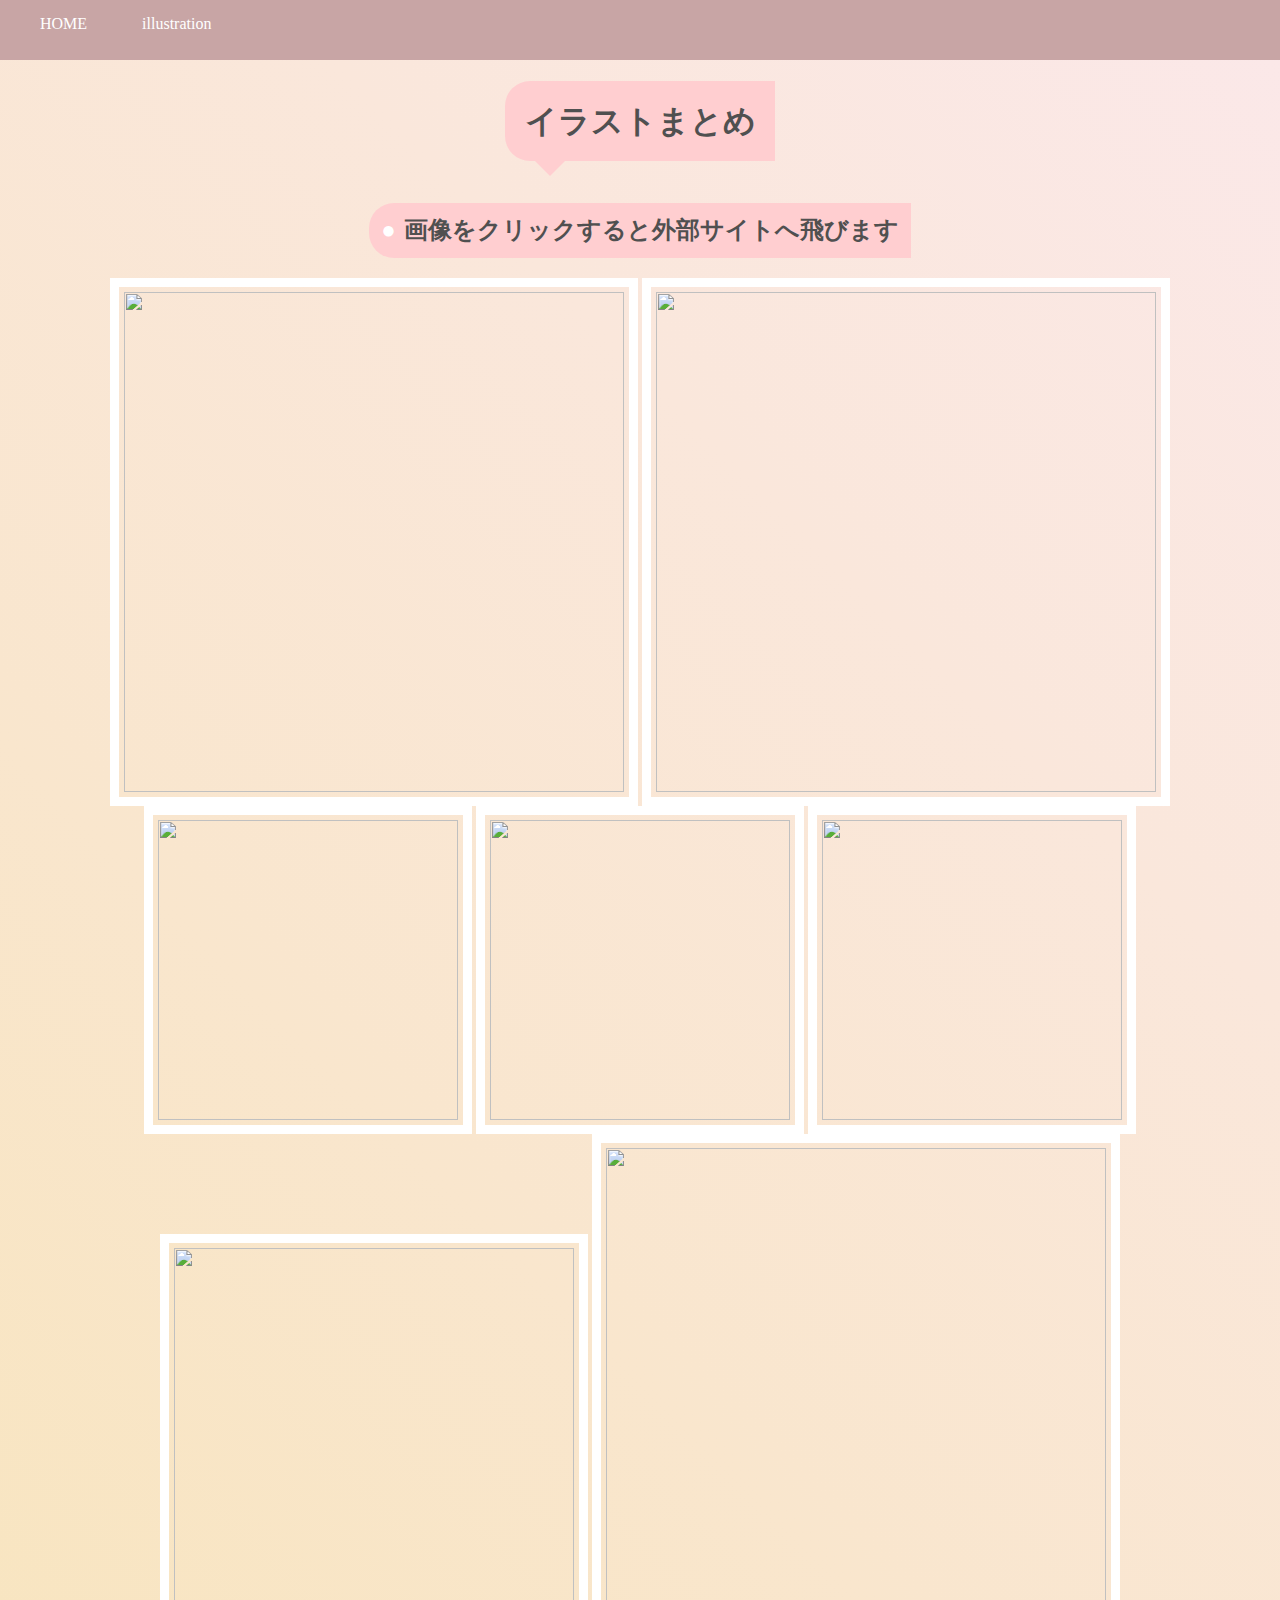
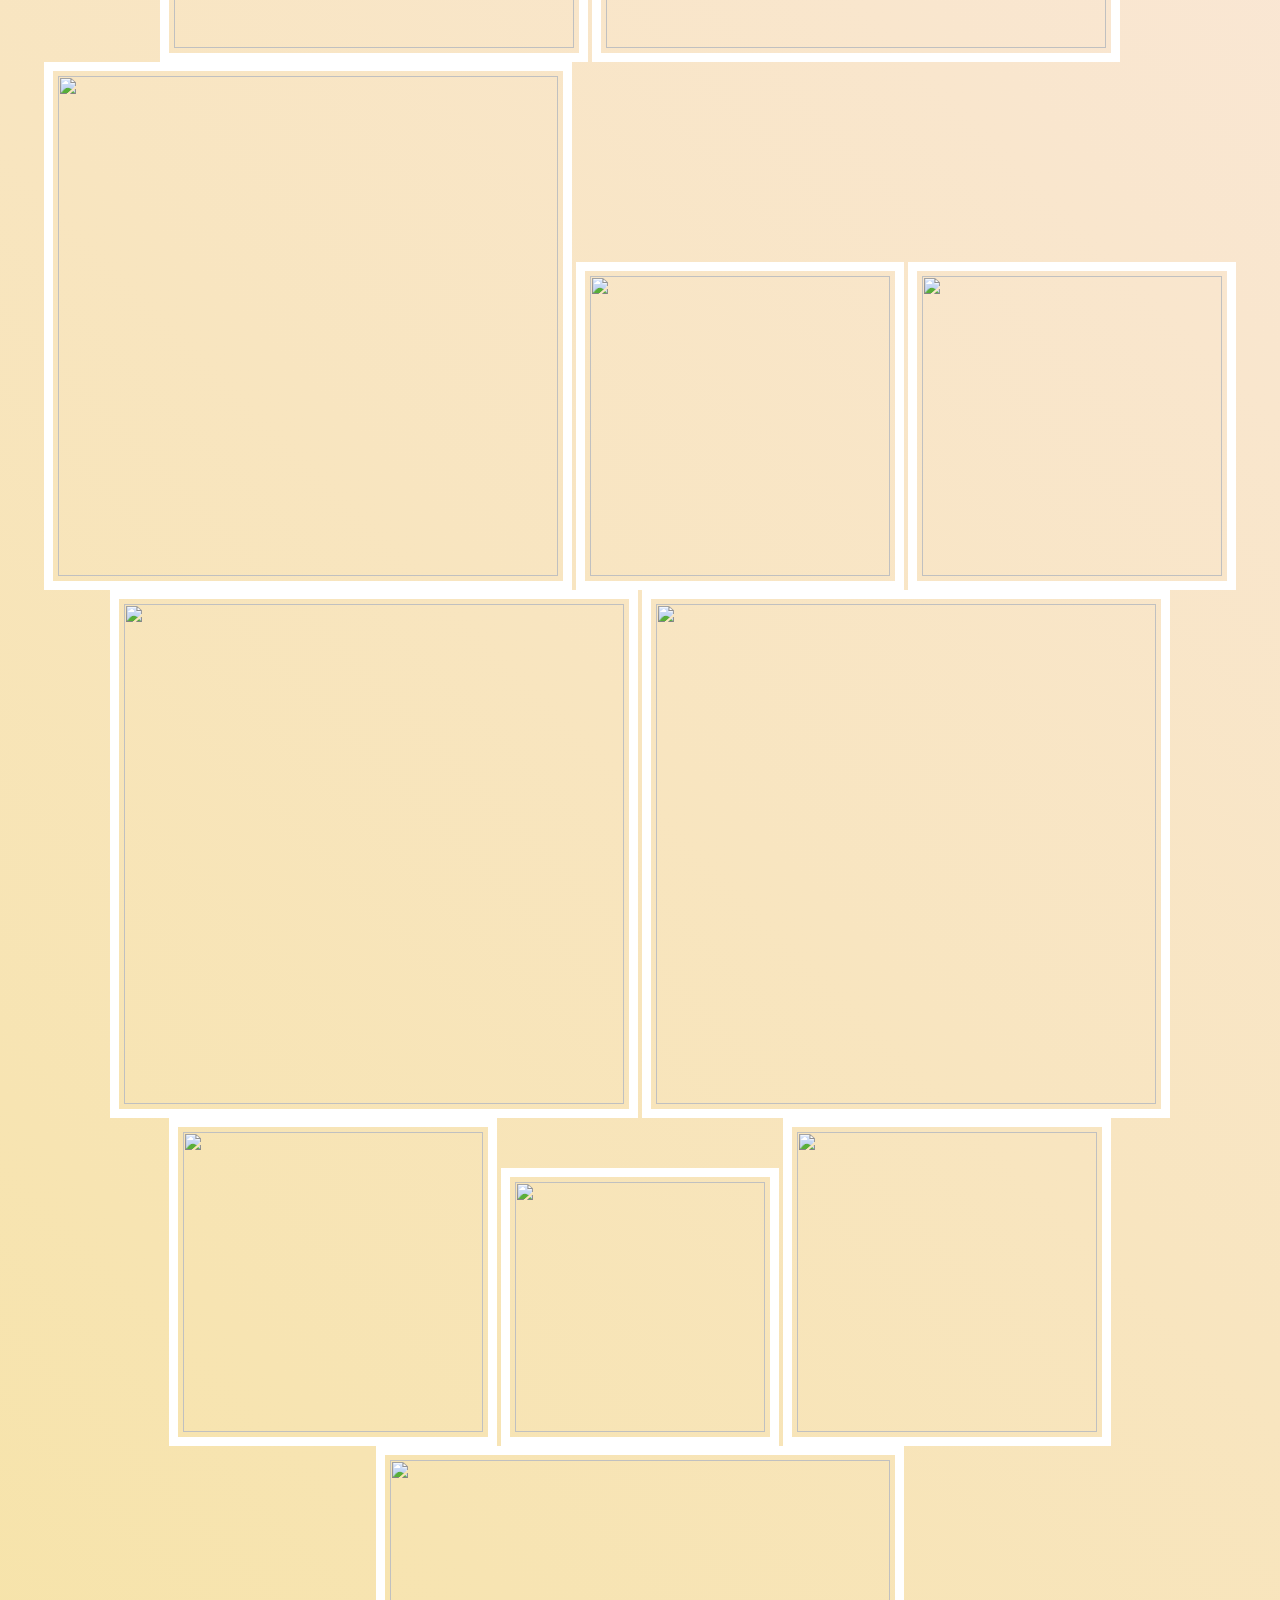
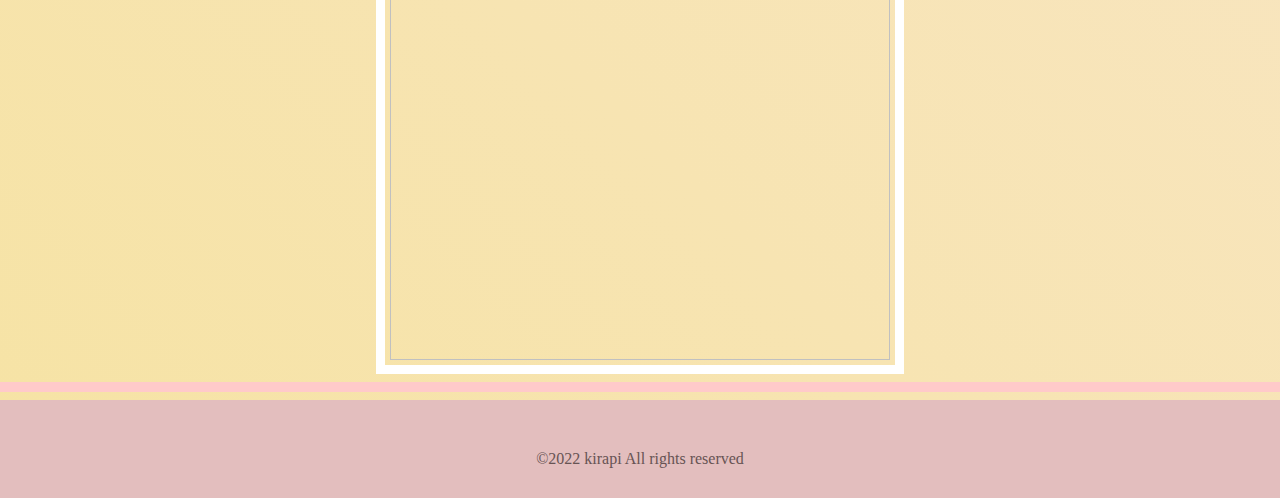
==== index.html @ c12deb90 "Add files via upload" ====
<html>
<head>
<title>toworld - illust</title>
</head>
</html>

<header class="header">
    <nav class="navigation">
      <ul>
        <li><a href="https://kirapipi4.github.io/toword/2column">HOME</a></li>
        <li><a href="https://kirapipi4.github.io/illust/">illustration</a></li>
      </ul>
    </nav>
  </header>

<h1>イラストまとめ</h1><br>
<h2>画像をクリックすると外部サイトへ飛びます</h2>


<!-- ここから -->

</style>
<div class="example">

    <a href="https://poipiku.com/MyHomePcV.jsp?ID=3767029"><img src="https://64.media.tumblr.com/49c9183b79271e8e1878d80c86bf9270/6bd399241d858289-00/s1280x1920/3dc3ec3fe72ad5bd3af17bcf9e2d81224840940d.jpg" width="500" alt=""></a>

    <a href="https://poipiku.com/3767029/7350646.html"><img src="https://64.media.tumblr.com/b0fe165145abf73a8c4a8958eb6440e6/tumblr_inline_rgy63hcNOo1y17zzh_500.jpg" width="500" alt=""></a>

    <a href="https://poipiku.com/3767029/7344227.html"><img src="https://64.media.tumblr.com/2f2f3c6040e75ed0bc15735765dedf85/tumblr_inline_rgy5wpcp4l1y17zzh_500.jpg" width="300" alt=""></a>

    <a href="https://poipiku.com/MyHomePcV.jsp"><img src="https://64.media.tumblr.com/b83e3640a95a6ce7e22b627764fb192a/tumblr_inline_rgpsmqD1rq1y17zzh_500.jpg" width="300" alt=""></a>

    <a href="https://poipiku.com/3767029/7292280.html"><img src="https://64.media.tumblr.com/c9a3bb5345a3209dcdd5a3bba9de8ca8/tumblr_inline_rgpsmdUmf81y17zzh_500.jpg" width="300" alt="">

    <a href="https://poipiku.com/3767029/7286277.html"><img src="https://64.media.tumblr.com/eced23acfeab9bf4cf0c980ab138d3a5/tumblr_inline_rgpsm0S4HC1y17zzh_500.jpg" width="400" alt=""></a>

    <a href="https://www.pixiv.net/artworks/100371261"><img src="https://64.media.tumblr.com/05bfcbd56287c4507057fbb23e2cec79/tumblr_inline_rgpslpxk4l1y17zzh_500.jpg" width="500" alt=""></a>
    
    <a href="https://poipiku.com/3767029/7274603.html"><img src="https://64.media.tumblr.com/1b99e68e0b90f4fcdb63ca2c7150361e/tumblr_inline_rgpsk8Nqr81y17zzh_500.jpg" width="500" alt=""></a>
    
    <a href="https://poipiku.com/3767029/7270480.html"><img src="https://64.media.tumblr.com/48c42ddcbcc43b3cbe1adf7a3dcfb8cb/tumblr_inline_rgpsjrqH3B1y17zzh_500.jpg" width="300" alt=""></a>
    
    <a href="https://www.pixiv.net/artworks/100302374"><img src="https://64.media.tumblr.com/929ea6a04529031997c7800bbb8f2853/tumblr_inline_rg8ku1KOaa1y17zzh_500.png" width="300" alt=""></a>
    
    <a href="https://www.pixiv.net/artworks/100251206"><img src="https://64.media.tumblr.com/7fef5820031927ba5986154cb109c5a4/tumblr_inline_rg6cczVpT71y17zzh_500.jpg" width="500" alt=""></a>
    
    <a href="https://www.pixiv.net/artworks/100238118"><img src="https://64.media.tumblr.com/844276a94ea210e529c282120a1bd171/tumblr_inline_rg6a3zB9pN1y17zzh_500.jpg" width="500" alt=""></a>
    
    <a href="https://www.pixiv.net/artworks/100180092"><img src="https://64.media.tumblr.com/274423a82ed683d40258d95838e7b5ae/tumblr_inline_rg6a2y71jA1y17zzh_500.jpg" width="300" alt=""></a>
    
    <a href="https://www.pixiv.net/artworks/100132297"><img src="https://64.media.tumblr.com/335e9405ac629f4633194b79aff75193/tumblr_inline_rg6a21cVLQ1y17zzh_500.jpg" width="250" alt=""></a>
    
    <a href="https://poipiku.com/3767029/7257760.html"><img src="https://64.media.tumblr.com/c8c829170d007711e86ba2df84b05244/tumblr_inline_rg6a03jiO41y17zzh_500.jpg" width="300" alt=""></a>
    
    <a href="https://www.pixiv.net/artworks/99427840"><img src="https://64.media.tumblr.com/6965a34e6da3877eaf75f33e6eb84450/tumblr_inline_rg69wtuCwA1y17zzh_500.jpg" width="500" alt=""></a>
</div>

<hr size="10" color="#ffcaca">

<!-- ここまで -->

<!--
説明とか 
    
コード↓コピペよろ
<a href="ここにリンク"><img src="ここに画像" width="400" alt=""></a>

width　縦長は300、横長は500 

画像アップローダー↓
https://ysklog.net/tool/uploader.html
-->

<!DOCTYPE HTML PUBLIC "-//W3C//DTD HTML 4.01 Transitional//EN"
 "http://www.w3.org/TR/html4/loose.dtd">

<html>
  <head>

<meta http-equiv="Content-Type" content="text/html; charset=Shift_JIS">
<meta http-equiv="Content-Style-Type" content="text/css">

 <style type="text/css">
 <!--

body
    {
     margin:0px;          /* ページ全体のmargin */
     padding:0px;         /* ページ全体のpadding */
     text-align:center;   /* 下記のautoに未対応用のセンタリング */
    }

#main
    {
     margin-left:auto;    /* 左側マージンを自動的に空ける */
     margin-right:auto;   /* 右側マージンを自動的に空ける */
     text-align:left;     /* 中身を左側表示に戻す */
     width:650px;         /* 幅を決定する */
    }

 -->
 </style>
 </head>
 <body>


 </body>
</html>


<!--CSS繋げるやつ-->
<html>

<head>
<meta http-equiv="Content-Type"
content="text/html; charset=shift_jis" />
<link rel="stylesheet" href="body.css" type="text/css" />
</head>

<body>

</body>

</html>

<!-- ヘッダー --!>
    <div class="footer02">
  <p class="copyright">
    ©2022 kirapi All rights reserved
  </p>
---- body.css ----
body{
    /* 背景をグラデーションにする */
background: linear-gradient(45deg, #f6e3a4, #fbe8e9);
color:#270f0f;
}

    /* 画像にふちをつける */
img {
    padding: 5px;
    border: 9px solid rgb(255, 255, 255);
}

/* フッターの色 */
footer{
    background-color:#fff0be;
    }

    .fade{

        animation: fadeIn 0.2s ease 0.3s 1 normal;
      
      }

/* 文字の装飾のやつやで */
.solid_line {
    /*上と下にグレイの1pxの線を引きます*/
    border-top: solid 1px gray;
    border-bottom: solid 1px gray;
  }
  .dashed_line {
    /*上と下に水色の1pxの破線を引きます*/
    border-top: dashed 1px rgb(255, 255, 255);
    border-bottom: dashed 1px rgb(255, 255, 255);	
  }
  p {padding: 10px
    /*両方ともpadding10pxに*/}

/* 文字の色 */
    .shadow {
        text-shadow: 5px 5px 2px rgb(255, 255, 255);
        /*文字を太字にするとよりそれらしくなります*/
        font-weight: bold;
      }


h1 {
  color: #505050;/*文字色*/
  padding: 0.5em;/*文字周りの余白*/
  display: inline-block;/*おまじない*/
  line-height: 1.3;/*行高*/
  background: #dbebf8;/*背景色*/
  vertical-align: middle;
  border-radius: 25px 0px 0px 25px;/*左側の角を丸く*/
}

/* h1 */
h1 {
  position: relative;
  padding: 0.6em;
  background: #ffced0;
}

h1:after {
  position: absolute;
  content: '';
  top: 100%;
  left: 30px;
  border: 15px solid transparent;
  border-top: 15px solid #ffced0;
  width: 0;
  height: 0;
}

/* h2 */
h2 {
  color: #505050;/*文字色*/
  padding: 0.5em;/*文字周りの余白*/
  display: inline-block;/*おまじない*/
  line-height: 1.3;/*行高*/
  background: #ffced0;/*背景色*/
  vertical-align: middle;
  border-radius: 25px 0px 0px 25px;/*左側の角を丸く*/
}

h2:before {
  content: '●';
  color: white;
  margin-right: 8px;
}

/* トップの上に出てくる奴よ */
    .navigation {
      width: 100%;
      height: 60px;
      background-color: #c8a5a5;
    }
    .navigation a {
      color: #fff;
    }


    .navigation {
      width: 100%;
      height: 60px;
      background-color: #c8a5a5;
    }
    .navigation ul {
      display: flex;
      list-style: none;
    }
    .navigation li {
      margin-right: 55px;
    }
    .navigation a {
      color: #fff;
      text-decoration: none;
    }

    .navigation {
      width: 100%;
      height: 60px;
      background-color: #c8a5a5;
      padding-top: 15px;
      box-sizing: border-box;
    }
    .navigation ul {
      display: flex;
      list-style: none;
      margin: 0;
    }
    .navigation li {
      margin-right: 55px;
    }
    .navigation a {
      color: #fff;
      text-decoration: none;
    }
/* トップおわり */

/* フッターよ */
.footer02 {
 color: #675454;
 background: #e3bebe;
 text-align: center;
 padding: 30px;
}
.footer02 a {
 color: #675454;
 text-decoration: none;
}
.footer02 a:hover {
 text-decoration: underline;
}
.footer02 .menu {
 margin: 0;
 padding: 0;
 list-style: none;
 display: flex;
 flex-wrap: wrap;
 justify-content: center;
}
.footer02 .menu li {
 margin: 0;
 padding: 0 20px;
}
.footer02 .copyright {
 margin: 0;
 padding: 20px 0 0 0;
}

/* フッターおわり */

/* 画像カーソル合わせると */
/* 画像おわり */
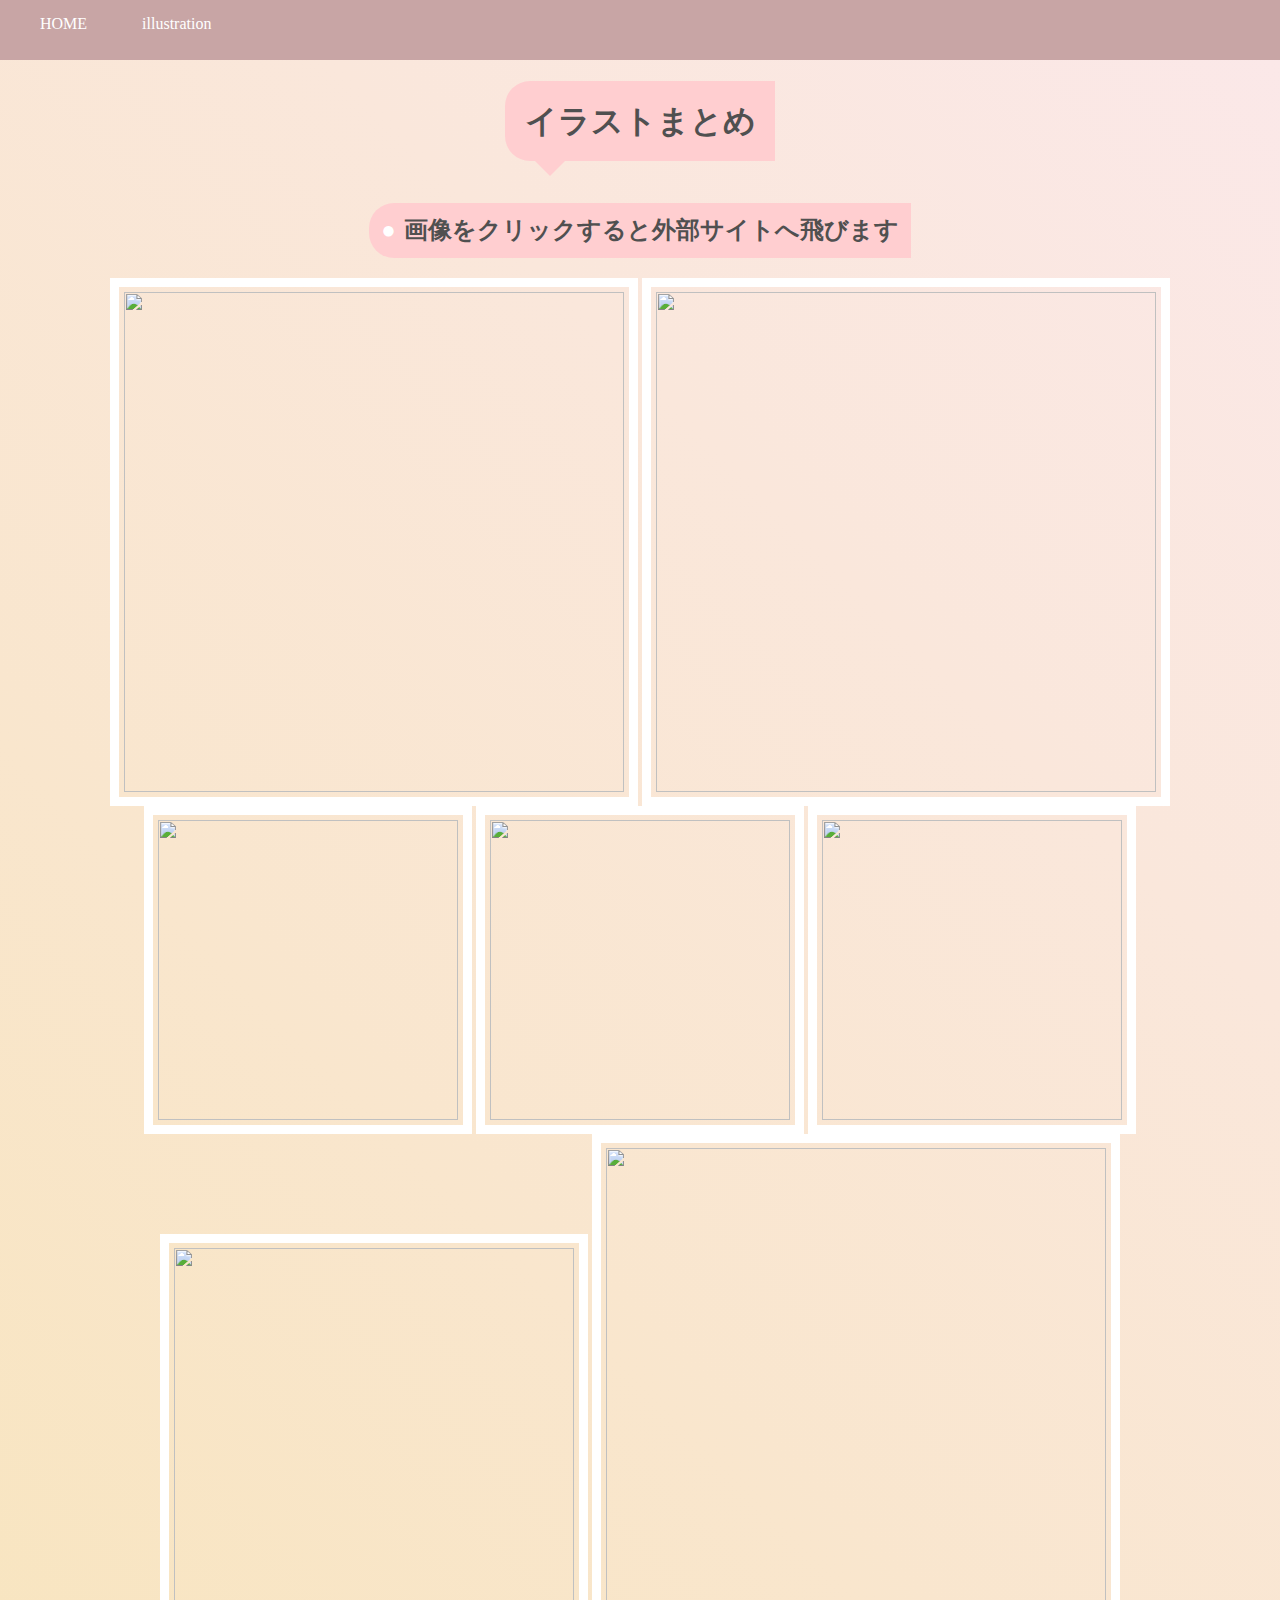
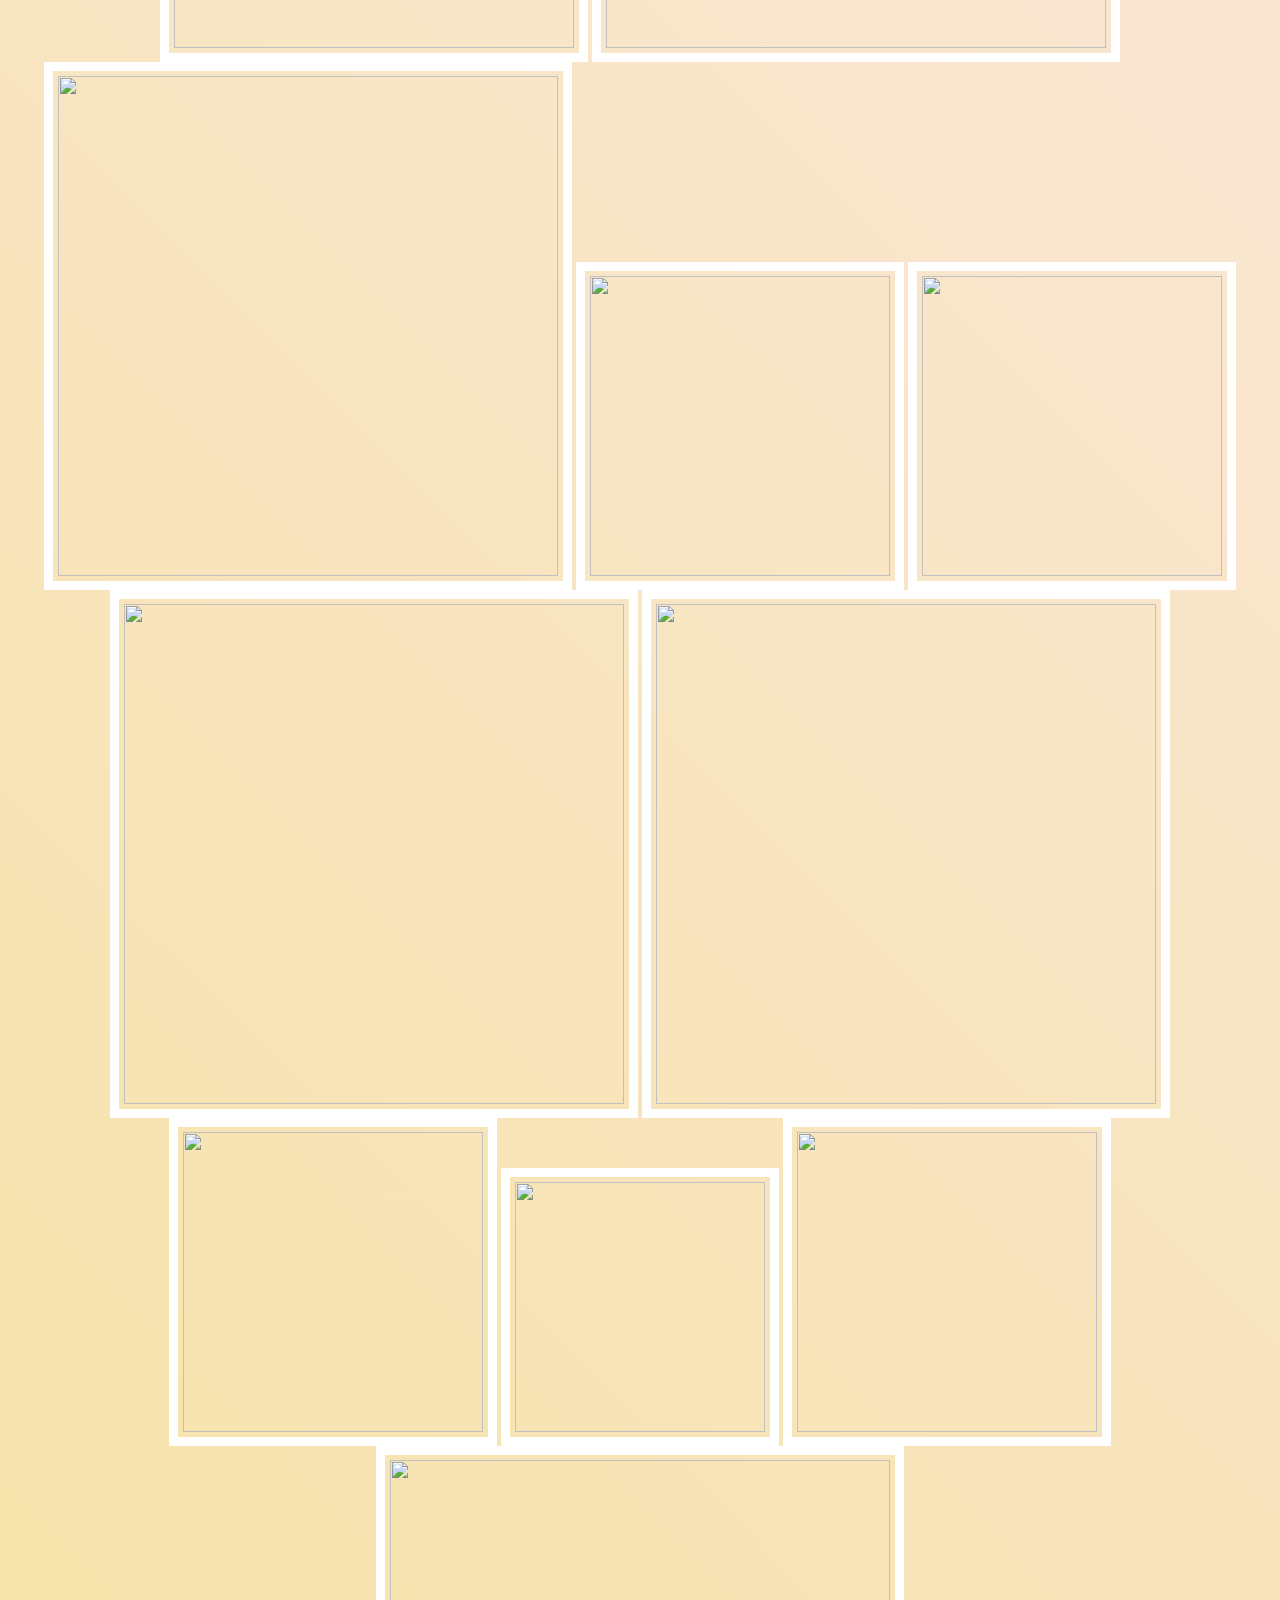
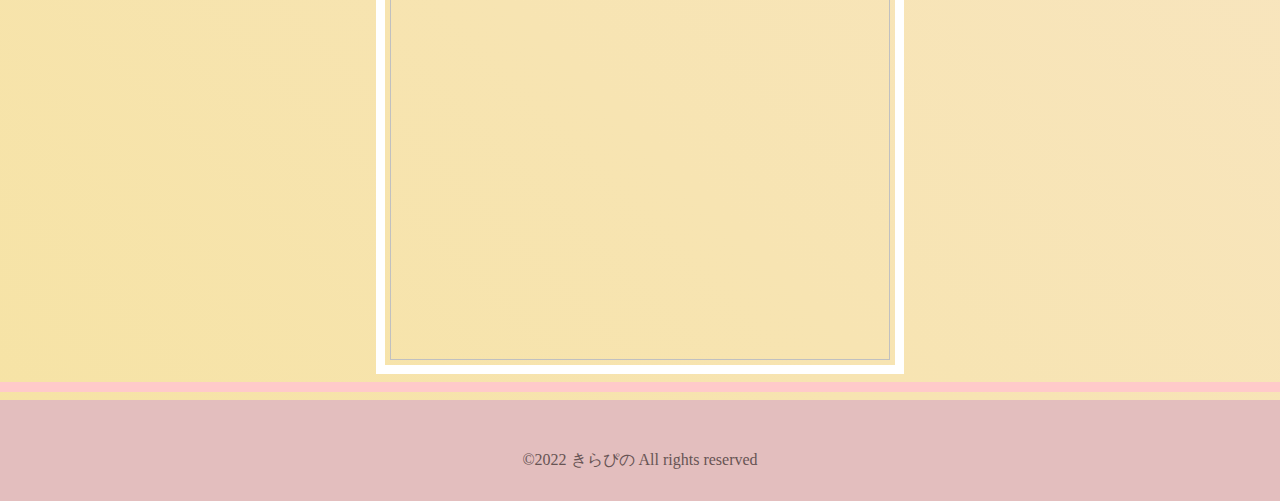
==== commit ccc5654b: "Add files via upload" ====
--- a/index.html
+++ b/index.html
@@ -1,6 +1,6 @@
 <html>
 <head>
-<title>toworld - illust</title>
+<title>きらぴのーと - illust</title>
 </head>
 </html>
 
@@ -126,5 +126,5 @@
 <!-- ヘッダー --!>
     <div class="footer02">
   <p class="copyright">
-    ©2022 kirapi All rights reserved
+    ©2022 きらぴの All rights reserved
   </p>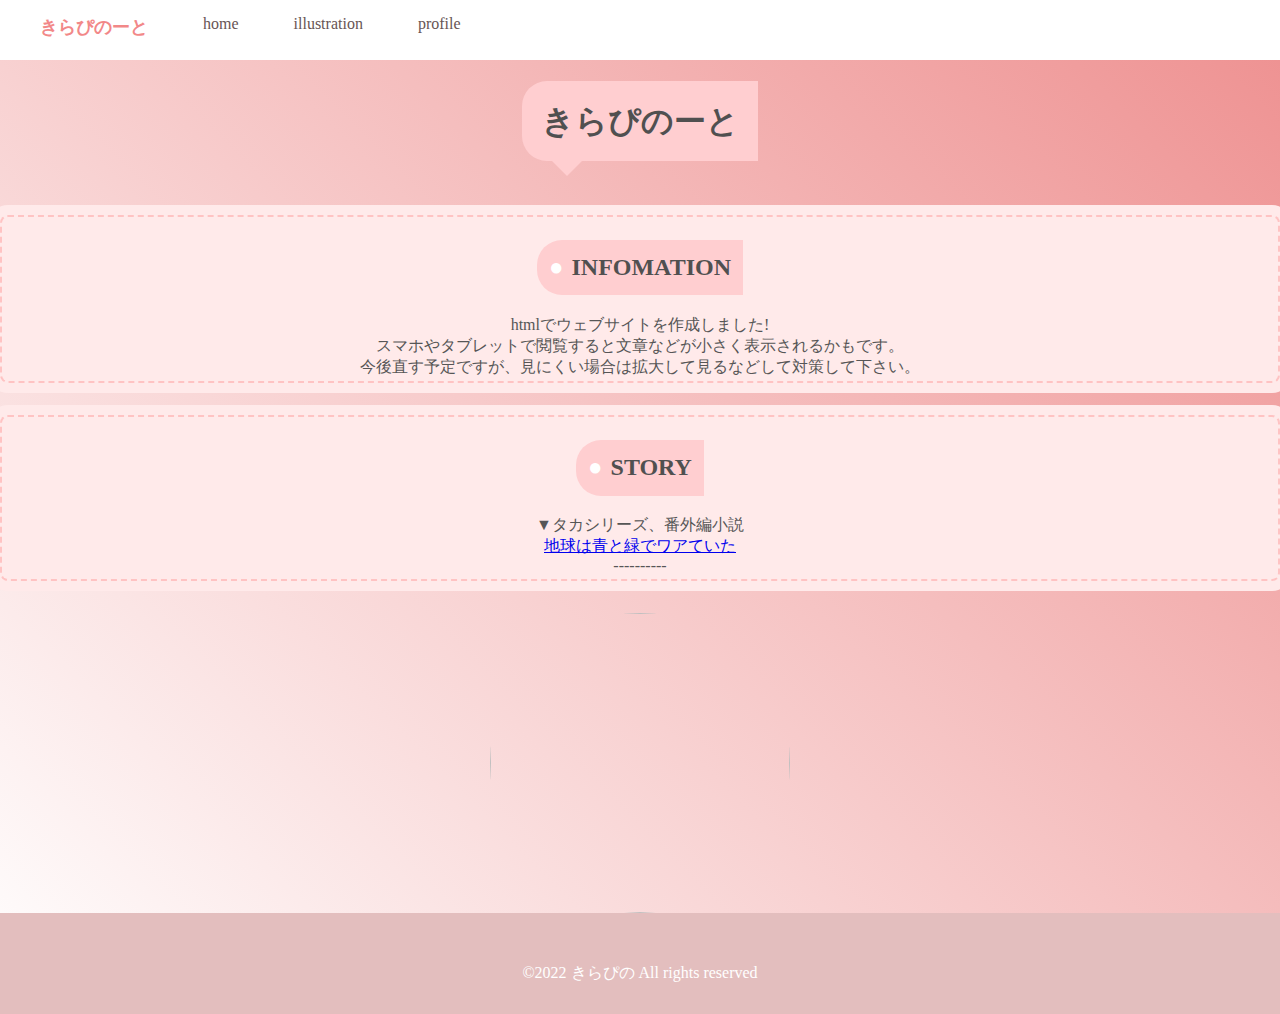
==== commit 93da93a2: "Add files via upload" ====
--- a/index.html
+++ b/index.html
@@ -1,75 +1,37 @@
 <html>
 <head>
-<title>きらぴのーと - illust</title>
+<title>きらぴのーと - home</title>
+<meta charset="UTF-8">
 </head>
 </html>
 
 <header class="header">
     <nav class="navigation">
       <ul>
-        <li><a href="https://kirapipi4.github.io/toword/2column">HOME</a></li>
-        <li><a href="https://kirapipi4.github.io/illust/">illustration</a></li>
+        <li><font size="4" color="#f28888"><b>きらぴのーと</b></font></li>
+        <li><a href="index.html">home</a></li>
+        <li><a href="illustration.html">illustration</a></li>
+        <li><a href="profile.html">profile</a></li>
       </ul>
     </nav>
   </header>
 
-<h1>イラストまとめ</h1><br>
-<h2>画像をクリックすると外部サイトへ飛びます</h2>
+<h1>きらぴのーと</h1><br>
+<div class="box15">
+  <h2>INFOMATION</h2><br>
+  htmlでウェブサイトを作成しました!<br>
+  スマホやタブレットで閲覧すると文章などが小さく表示されるかもです。<br>
+  今後直す予定ですが、見にくい場合は拡大して見るなどして対策して下さい。<br>
+</div>
+<div class="box15">
+<h2>STORY</h2><br>
+▼タカシリーズ、番外編小説<br>
+<a href="https://novel.prcm.jp/novel/hqQvj9XW1Wr83abIOfhX">地球は青と緑でワアていた</a><br>
+----------<br>
+</div>
+<img src=https://kirapipi4.github.io/toword/img/top.jpg width="300">
 
 
-<!-- ここから -->
-
-</style>
-<div class="example">
-
-    <a href="https://poipiku.com/MyHomePcV.jsp?ID=3767029"><img src="https://64.media.tumblr.com/49c9183b79271e8e1878d80c86bf9270/6bd399241d858289-00/s1280x1920/3dc3ec3fe72ad5bd3af17bcf9e2d81224840940d.jpg" width="500" alt=""></a>
-
-    <a href="https://poipiku.com/3767029/7350646.html"><img src="https://64.media.tumblr.com/b0fe165145abf73a8c4a8958eb6440e6/tumblr_inline_rgy63hcNOo1y17zzh_500.jpg" width="500" alt=""></a>
-
-    <a href="https://poipiku.com/3767029/7344227.html"><img src="https://64.media.tumblr.com/2f2f3c6040e75ed0bc15735765dedf85/tumblr_inline_rgy5wpcp4l1y17zzh_500.jpg" width="300" alt=""></a>
-
-    <a href="https://poipiku.com/MyHomePcV.jsp"><img src="https://64.media.tumblr.com/b83e3640a95a6ce7e22b627764fb192a/tumblr_inline_rgpsmqD1rq1y17zzh_500.jpg" width="300" alt=""></a>
-
-    <a href="https://poipiku.com/3767029/7292280.html"><img src="https://64.media.tumblr.com/c9a3bb5345a3209dcdd5a3bba9de8ca8/tumblr_inline_rgpsmdUmf81y17zzh_500.jpg" width="300" alt="">
-
-    <a href="https://poipiku.com/3767029/7286277.html"><img src="https://64.media.tumblr.com/eced23acfeab9bf4cf0c980ab138d3a5/tumblr_inline_rgpsm0S4HC1y17zzh_500.jpg" width="400" alt=""></a>
-
-    <a href="https://www.pixiv.net/artworks/100371261"><img src="https://64.media.tumblr.com/05bfcbd56287c4507057fbb23e2cec79/tumblr_inline_rgpslpxk4l1y17zzh_500.jpg" width="500" alt=""></a>
-    
-    <a href="https://poipiku.com/3767029/7274603.html"><img src="https://64.media.tumblr.com/1b99e68e0b90f4fcdb63ca2c7150361e/tumblr_inline_rgpsk8Nqr81y17zzh_500.jpg" width="500" alt=""></a>
-    
-    <a href="https://poipiku.com/3767029/7270480.html"><img src="https://64.media.tumblr.com/48c42ddcbcc43b3cbe1adf7a3dcfb8cb/tumblr_inline_rgpsjrqH3B1y17zzh_500.jpg" width="300" alt=""></a>
-    
-    <a href="https://www.pixiv.net/artworks/100302374"><img src="https://64.media.tumblr.com/929ea6a04529031997c7800bbb8f2853/tumblr_inline_rg8ku1KOaa1y17zzh_500.png" width="300" alt=""></a>
-    
-    <a href="https://www.pixiv.net/artworks/100251206"><img src="https://64.media.tumblr.com/7fef5820031927ba5986154cb109c5a4/tumblr_inline_rg6cczVpT71y17zzh_500.jpg" width="500" alt=""></a>
-    
-    <a href="https://www.pixiv.net/artworks/100238118"><img src="https://64.media.tumblr.com/844276a94ea210e529c282120a1bd171/tumblr_inline_rg6a3zB9pN1y17zzh_500.jpg" width="500" alt=""></a>
-    
-    <a href="https://www.pixiv.net/artworks/100180092"><img src="https://64.media.tumblr.com/274423a82ed683d40258d95838e7b5ae/tumblr_inline_rg6a2y71jA1y17zzh_500.jpg" width="300" alt=""></a>
-    
-    <a href="https://www.pixiv.net/artworks/100132297"><img src="https://64.media.tumblr.com/335e9405ac629f4633194b79aff75193/tumblr_inline_rg6a21cVLQ1y17zzh_500.jpg" width="250" alt=""></a>
-    
-    <a href="https://poipiku.com/3767029/7257760.html"><img src="https://64.media.tumblr.com/c8c829170d007711e86ba2df84b05244/tumblr_inline_rg6a03jiO41y17zzh_500.jpg" width="300" alt=""></a>
-    
-    <a href="https://www.pixiv.net/artworks/99427840"><img src="https://64.media.tumblr.com/6965a34e6da3877eaf75f33e6eb84450/tumblr_inline_rg69wtuCwA1y17zzh_500.jpg" width="500" alt=""></a>
-</div>
-
-<hr size="10" color="#ffcaca">
-
-<!-- ここまで -->
-
-<!--
-説明とか 
-    
-コード↓コピペよろ
-<a href="ここにリンク"><img src="ここに画像" width="400" alt=""></a>
-
-width　縦長は300、横長は500 
-
-画像アップローダー↓
-https://ysklog.net/tool/uploader.html
--->
 
 <!DOCTYPE HTML PUBLIC "-//W3C//DTD HTML 4.01 Transitional//EN"
  "http://www.w3.org/TR/html4/loose.dtd">
@@ -114,7 +76,7 @@
 <head>
 <meta http-equiv="Content-Type"
 content="text/html; charset=shift_jis" />
-<link rel="stylesheet" href="body.css" type="text/css" />
+<link rel="stylesheet" href="body.prpfile.css" type="text/css" />
 </head>
 
 <body>
--- a/body.prpfile.css
+++ b/body.prpfile.css
@@ -0,0 +1,197 @@
+body{
+    /* 背景をグラデーションにする */
+background: linear-gradient(45deg, #ffffff, #ee9090);
+color:#270f0f;
+}
+
+    /* 画像にふちをつける */
+img {
+  border-radius:50%;
+}
+
+/* フッターの色 */
+footer{
+    background-color:#fff0be;
+    }
+
+    .fade{
+
+        animation: fadeIn 0.2s ease 0.3s 1 normal;
+      
+      }
+
+/* 文字の装飾のやつやで */
+.solid_line {
+    /*上と下にグレイの1pxの線を引きます*/
+    border-top: solid 1px gray;
+    border-bottom: solid 1px gray;
+  }
+  .dashed_line {
+    /*上と下に水色の1pxの破線を引きます*/
+    border-top: dashed 1px rgb(255, 255, 255);
+    border-bottom: dashed 1px rgb(255, 255, 255);	
+  }
+  p {padding: 10px
+    /*両方ともpadding10pxに*/}
+
+/* 文字の色 */
+    .shadow {
+        text-shadow: 5px 5px 2px rgb(255, 255, 255);
+        /*文字を太字にするとよりそれらしくなります*/
+        font-weight: bold;
+      }
+
+
+h1 {
+  color: #505050;/*文字色*/
+  padding: 0.5em;/*文字周りの余白*/
+  display: inline-block;/*おまじない*/
+  line-height: 1.3;/*行高*/
+  background: #dbebf8;/*背景色*/
+  vertical-align: middle;
+  border-radius: 25px 0px 0px 25px;/*左側の角を丸く*/
+}
+
+/* h1 */
+h1 {
+  position: relative;
+  padding: 0.6em;
+  background: #ffced0;
+}
+
+h1:after {
+  position: absolute;
+  content: '';
+  top: 100%;
+  left: 30px;
+  border: 15px solid transparent;
+  border-top: 15px solid #ffced0;
+  width: 0;
+  height: 0;
+}
+
+/* h2 */
+h2 {
+  color: #505050;/*文字色*/
+  padding: 0.5em;/*文字周りの余白*/
+  display: inline-block;/*おまじない*/
+  line-height: 1.3;/*行高*/
+  background: #ffced0;/*背景色*/
+  vertical-align: middle;
+  border-radius: 25px 0px 0px 25px;/*左側の角を丸く*/
+}
+
+h2:before {
+  content: '●';
+  color: white;
+  margin-right: 8px;
+}
+
+/* トップの上に出てくる奴よ */
+    .navigation {
+      width: 100%;
+      height: 60px;
+      background-color: #ffffff;
+    }
+    .navigation a {
+      color: rgb(142, 142, 142);
+    }
+
+
+    .navigation {
+      width: 100%;
+      height: 60px;
+      background-color: #c8a5a5;
+    }
+    .navigation ul {
+      display: flex;
+      list-style: none;
+    }
+    .navigation li {
+      margin-right: 55px;
+    }
+    .navigation a {
+      color: #fff;
+      text-decoration: none;
+    }
+
+    .navigation {
+      width: 100%;
+      height: 60px;
+      background-color: #ffffff;
+      padding-top: 15px;
+      box-sizing: border-box;
+    }
+    .navigation ul {
+      display: flex;
+      list-style: none;
+      margin: 0;
+    }
+    .navigation li {
+      margin-right: 55px;
+    }
+    .navigation a {
+      color: #675454;
+      text-decoration: none;
+    }
+/* トップおわり */
+
+/* フッターよ */
+.footer02 {
+ color: #ffffff;
+ background: #e3bebe;
+ text-align: center;
+ padding: 30px;
+}
+.footer02 a {
+ color: #675454;
+ text-decoration: none;
+}
+.footer02 a:hover {
+ text-decoration: underline;
+}
+.footer02 .menu {
+ margin: 0;
+ padding: 0;
+ list-style: none;
+ display: flex;
+ flex-wrap: wrap;
+ justify-content: center;
+}
+.footer02 .menu li {
+ margin: 0;
+ padding: 0 20px;
+}
+.footer02 .copyright {
+ margin: 0;
+ padding: 20px 0 0 0;
+}
+
+/* フッターおわり */
+
+/* 画像カーソル合わせると */
+
+
+
+/* 画像おわり */
+
+/* 線 */
+.hr2 {
+  border-top: 5px dotted rgb(233, 164, 164); /* 点線 */
+}
+
+
+/* ぼっくすのやつよ！ */
+.box15 {
+  padding: 0.2em 0.5em;
+  margin: 2em 0;
+  color: #565656;
+  background: #ffeaea;
+  box-shadow: 0px 0px 0px 10px #ffeaea;
+  border: dashed 2px #ffc3c3;
+  border-radius: 8px;
+}
+.box15 p {
+  margin: 0; 
+  padding: 0;
+}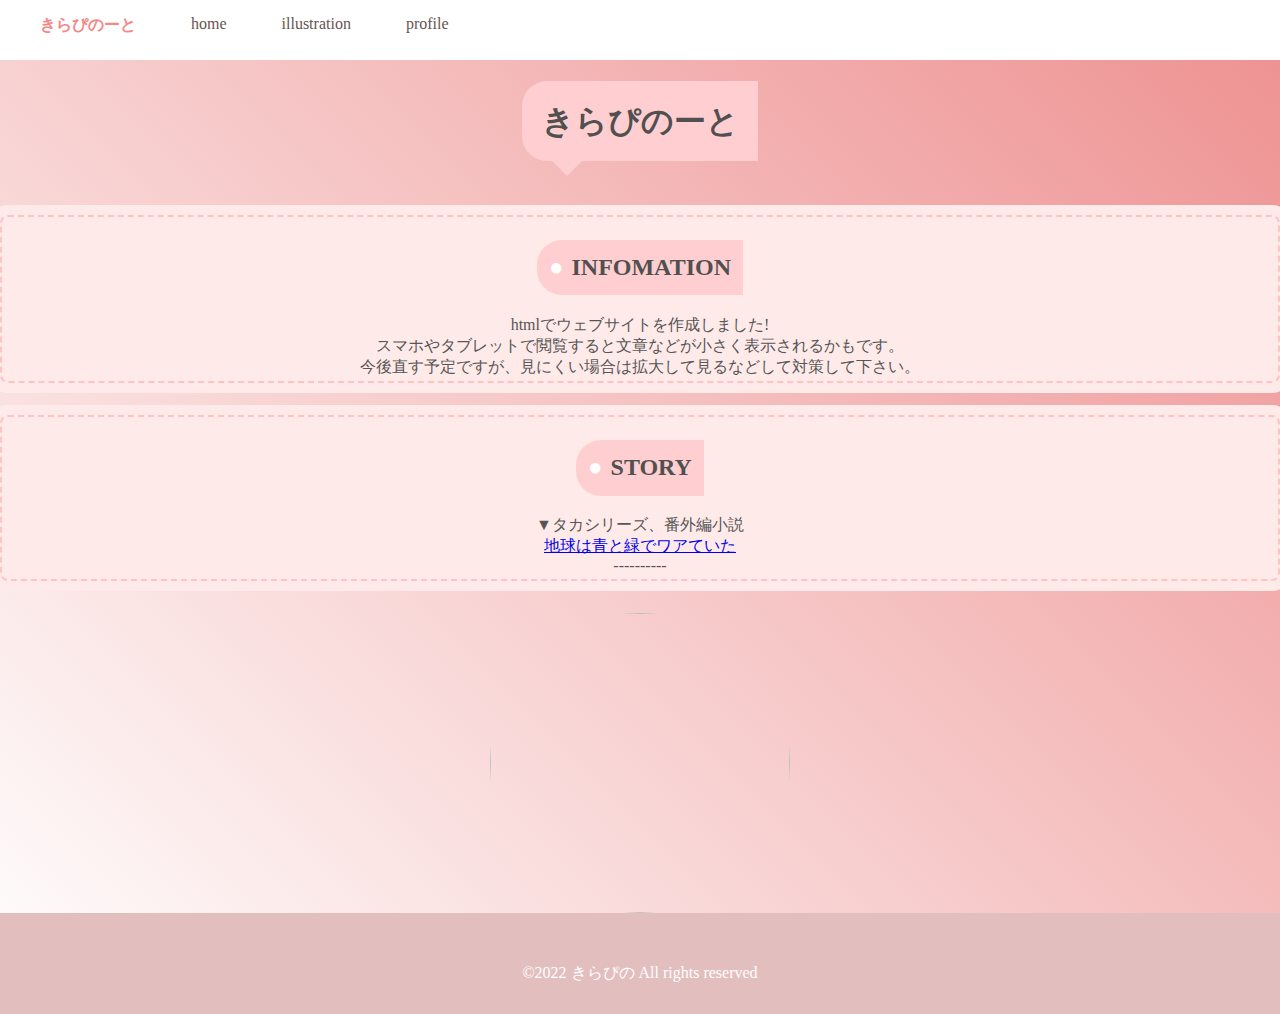
==== commit d7763c14: "Add files via upload" ====
--- a/index.html
+++ b/index.html
@@ -2,13 +2,14 @@
 <head>
 <title>きらぴのーと - home</title>
 <meta charset="UTF-8">
+<meta name="viewport" content="width=664">
 </head>
 </html>
 
 <header class="header">
     <nav class="navigation">
       <ul>
-        <li><font size="4" color="#f28888"><b>きらぴのーと</b></font></li>
+        <li><font size="3" color="#f28888"><b>きらぴのーと</b></font></li>
         <li><a href="index.html">home</a></li>
         <li><a href="illustration.html">illustration</a></li>
         <li><a href="profile.html">profile</a></li>
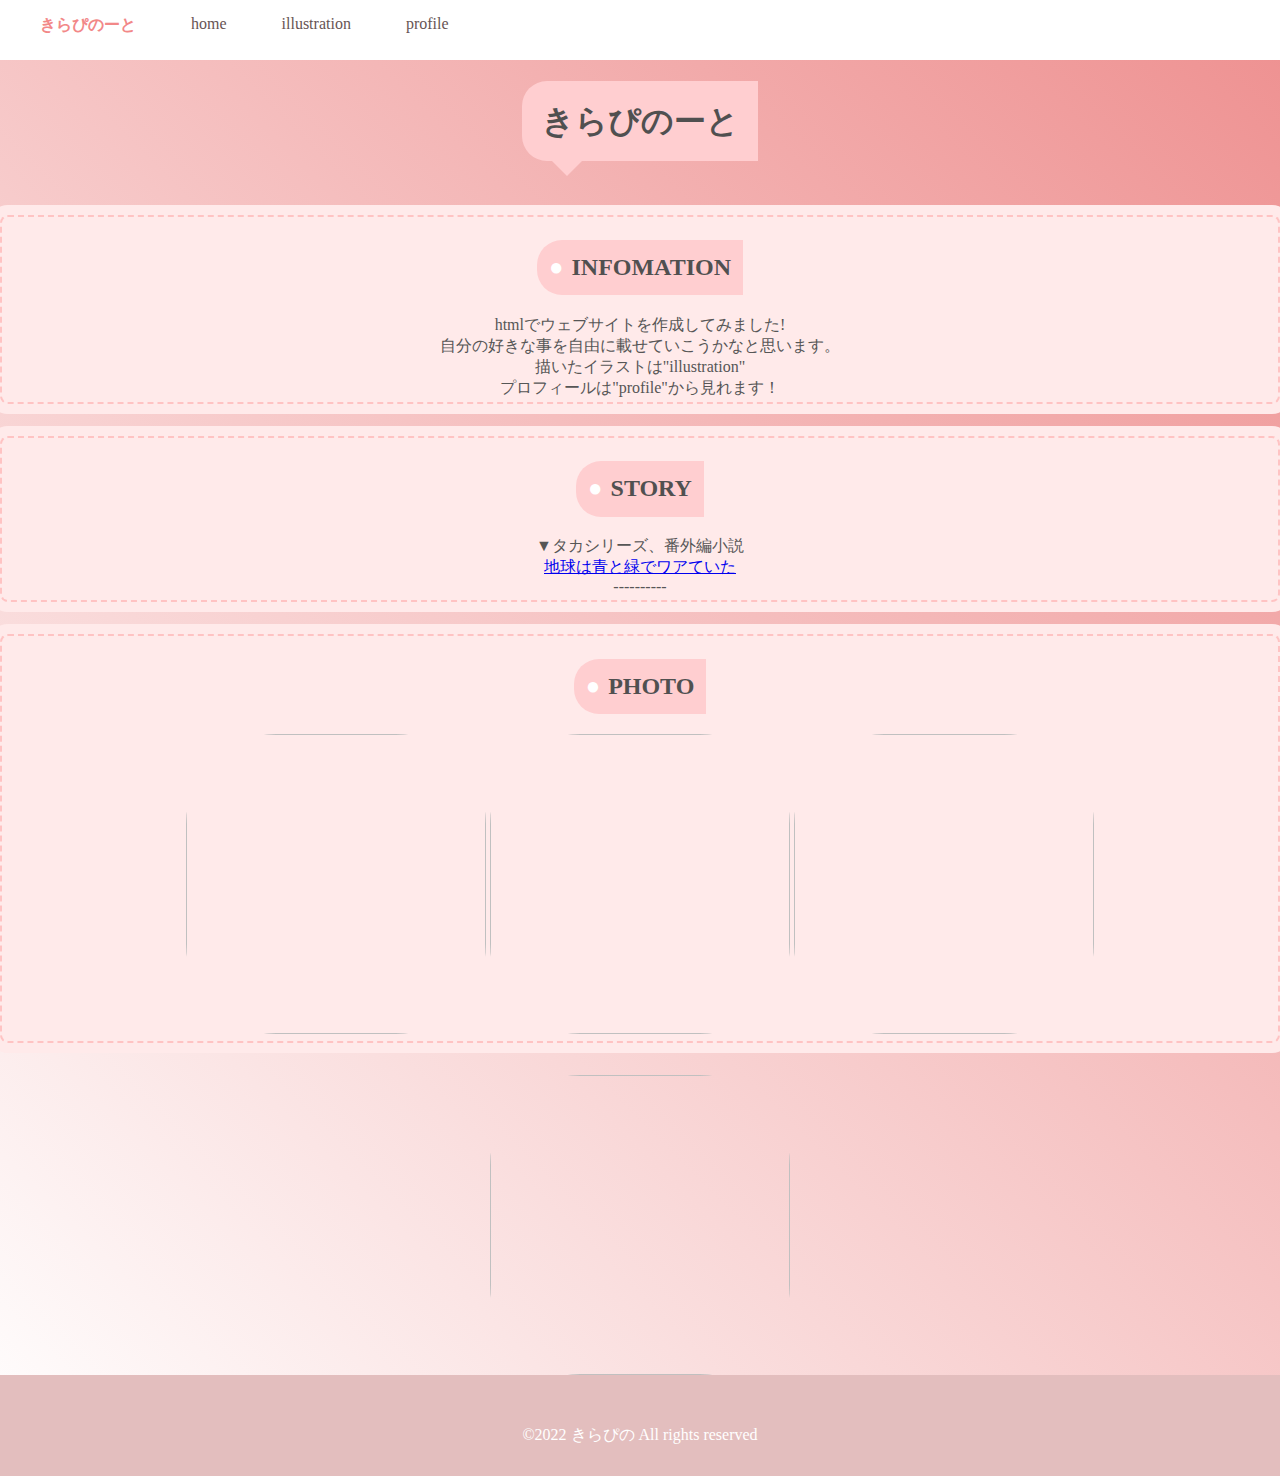
==== commit fc536d49: "Add files via upload" ====
--- a/index.html
+++ b/index.html
@@ -17,19 +17,30 @@
     </nav>
   </header>
 
+
 <h1>きらぴのーと</h1><br>
 <div class="box15">
   <h2>INFOMATION</h2><br>
-  htmlでウェブサイトを作成しました!<br>
-  スマホやタブレットで閲覧すると文章などが小さく表示されるかもです。<br>
-  今後直す予定ですが、見にくい場合は拡大して見るなどして対策して下さい。<br>
+  htmlでウェブサイトを作成してみました!<br>
+  自分の好きな事を自由に載せていこうかなと思います。<br>
+  描いたイラストは"illustration"<br>
+  プロフィールは"profile"から見れます！<br>
 </div>
+
 <div class="box15">
 <h2>STORY</h2><br>
 ▼タカシリーズ、番外編小説<br>
 <a href="https://novel.prcm.jp/novel/hqQvj9XW1Wr83abIOfhX">地球は青と緑でワアていた</a><br>
 ----------<br>
 </div>
+
+<div class="box15">
+<h2>PHOTO</h2><br>
+<img src="https://lh3.googleusercontent.com/[base64]w1000-h698-no?authuser=0" width="300">
+<img src="https://lh3.googleusercontent.com/pw/[base64]w436-h245-no?authuser=0" width="300">
+<img src="https://lh3.googleusercontent.com/pw/[base64]w306-h172-no?authuser=0" width="300">
+</div>
+
 <img src=https://kirapipi4.github.io/toword/img/top.jpg width="300">
 
 
--- a/body.prpfile.css
+++ b/body.prpfile.css
@@ -6,7 +6,7 @@
 
     /* 画像にふちをつける */
 img {
-  border-radius:50%;
+  border-radius:30%;
 }
 
 /* フッターの色 */
@@ -87,6 +87,26 @@
   margin-right: 8px;
 }
 
+/* h3 */
+h3 {
+  position: relative;
+  display: inline-block;
+  margin-bottom: 1em;
+}
+h3:before {
+  content: '';
+  position: absolute;
+  bottom: -15px;
+  display: inline-block;
+  width: 60px;
+  height: 5px;
+  left: 50%;
+  -webkit-transform: translateX(-50%);
+  transform: translateX(-50%);
+  background-color: rgb(169, 80, 80);
+  border-radius: 2px;
+}
+
 /* トップの上に出てくる奴よ */
     .navigation {
       width: 100%;
@@ -133,6 +153,9 @@
     .navigation a {
       color: #675454;
       text-decoration: none;
+    }
+    a:hover {
+      color: rgb(221, 169, 206);
     }
 /* トップおわり */
 
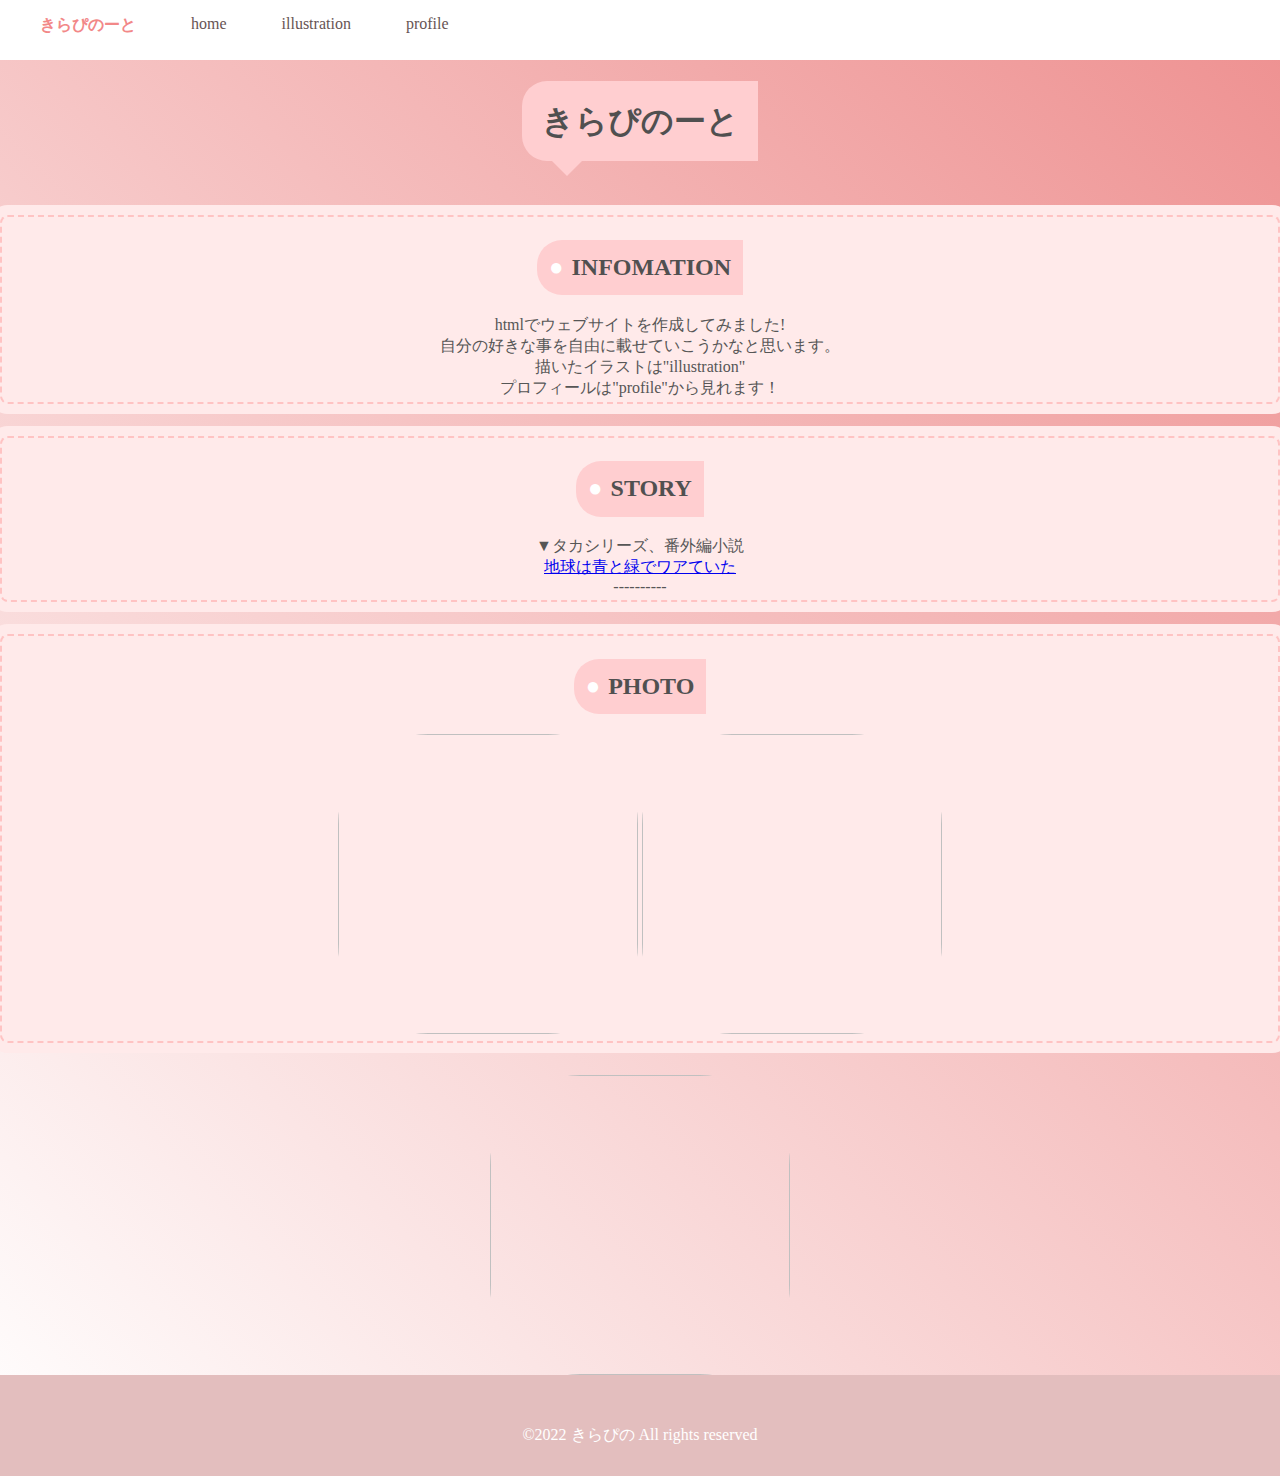
==== commit 5018ac96: "Add files via upload" ====
--- a/index.html
+++ b/index.html
@@ -36,9 +36,8 @@
 
 <div class="box15">
 <h2>PHOTO</h2><br>
-<img src="https://lh3.googleusercontent.com/[base64]w1000-h698-no?authuser=0" width="300">
-<img src="https://lh3.googleusercontent.com/pw/[base64]w436-h245-no?authuser=0" width="300">
-<img src="https://lh3.googleusercontent.com/pw/[base64]w306-h172-no?authuser=0" width="300">
+<img src="https://64.media.tumblr.com/74c7d7861683a3d09891c24f8fb6155b/tumblr_inline_rh8adh6iJs1y17zzh_500.jpg" width="300">
+<img src="https://64.media.tumblr.com/5ec2379e968a7ae5cf0922f34a34c78c/tumblr_inline_rh8aad8a6T1y17zzh_500.jpg" width="300">
 </div>
 
 <img src=https://kirapipi4.github.io/toword/img/top.jpg width="300">
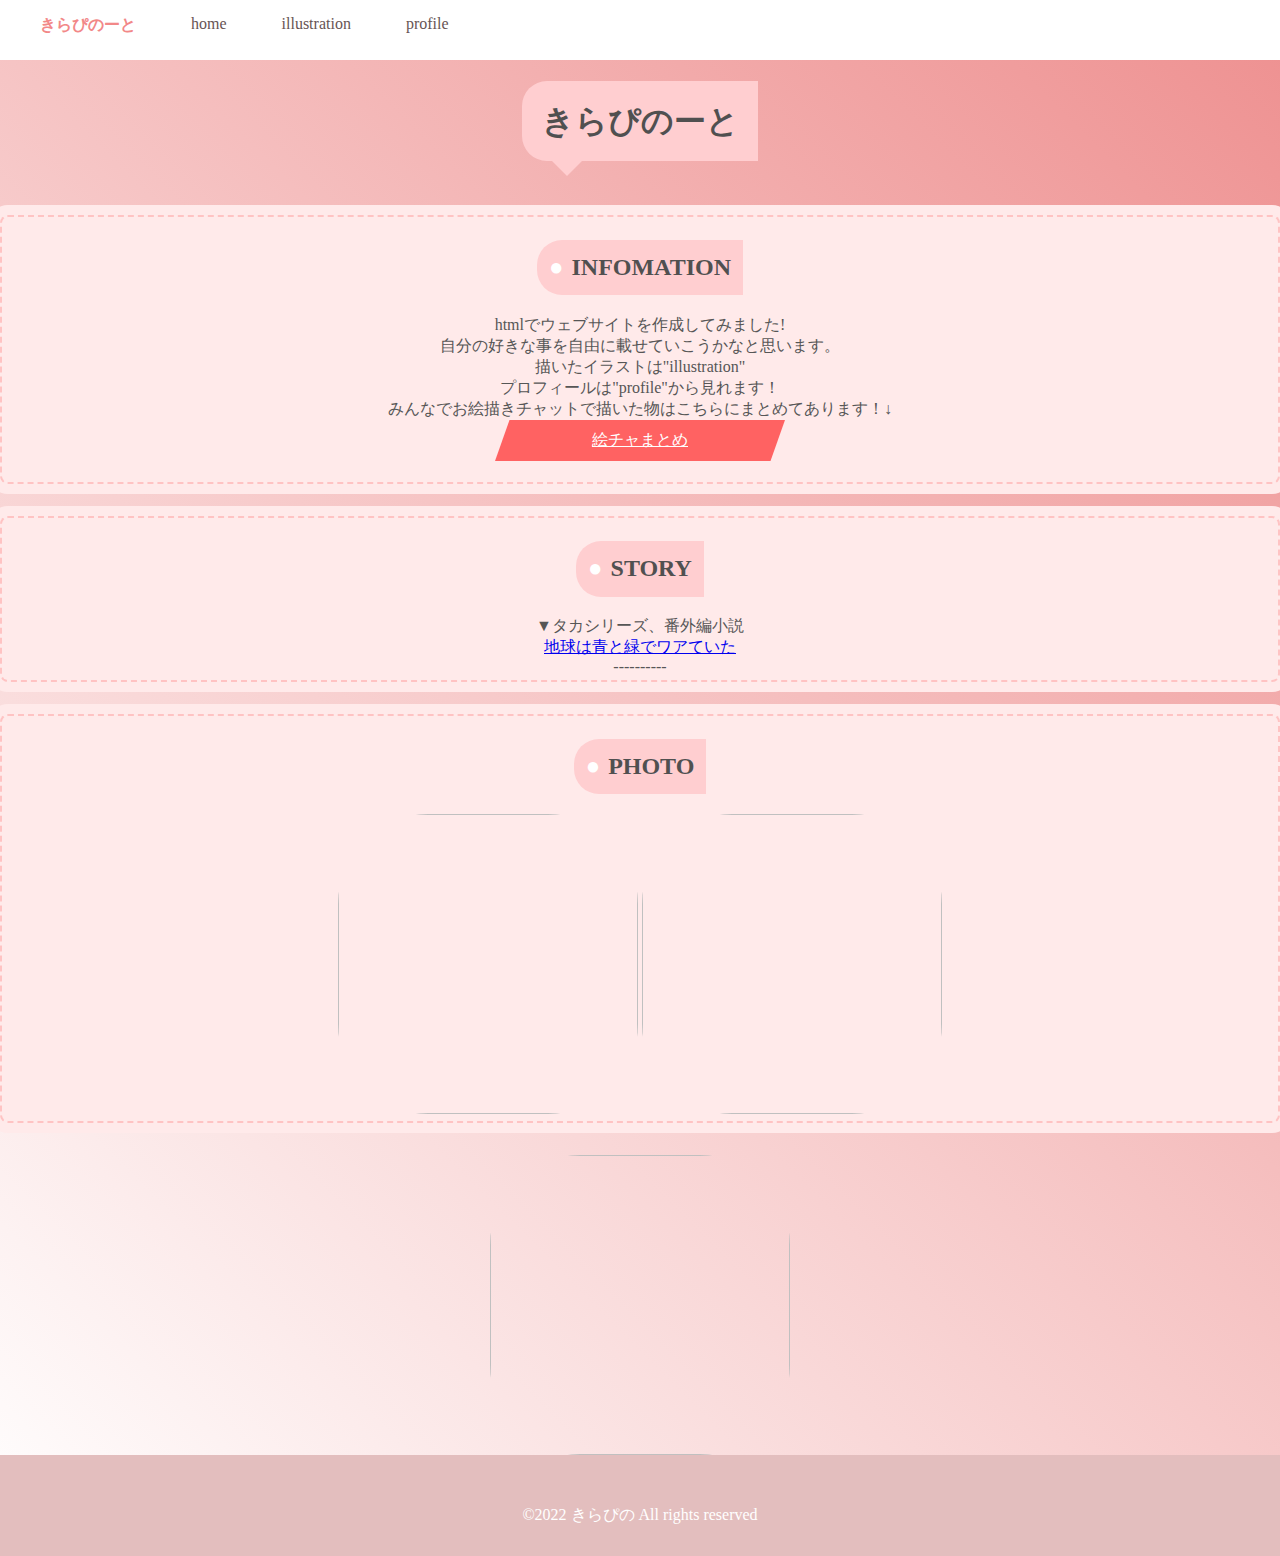
==== commit f65a52c0: "Add files via upload" ====
--- a/index.html
+++ b/index.html
@@ -25,6 +25,10 @@
   自分の好きな事を自由に載せていこうかなと思います。<br>
   描いたイラストは"illustration"<br>
   プロフィールは"profile"から見れます！<br>
+  みんなでお絵描きチャットで描いた物はこちらにまとめてあります！↓<br>
+  <div class="button010">
+    <a href="https://kirapipi4.github.io/toword/illusts.html">絵チャまとめ</a><br>
+  </div>
 </div>
 
 <div class="box15">
--- a/body.prpfile.css
+++ b/body.prpfile.css
@@ -217,4 +217,62 @@
 .box15 p {
   margin: 0; 
   padding: 0;
-}+}
+
+/* ボタン */
+/* 008 */
+.button008 a {
+  background: rgb(133, 172, 215);
+  position: relative;
+  display: flex;
+  justify-content: space-around;
+  align-items: center;
+  margin: 0 auto;
+  max-width: 240px;
+  padding: 10px 25px;
+  color: #ffffff;
+  transition: 0.3s ease-in-out;
+  clip-path: polygon(5% 0%, 100% 0%, 95% 100%, 0% 100%);
+}
+.button008 a:hover {
+  background: #a5cdf7;
+  color: #FFF;
+}
+
+/* 009 */
+.button009 a {
+  background: rgb(98, 129, 255);
+  position: relative;
+  display: flex;
+  justify-content: space-around;
+  align-items: center;
+  margin: 0 auto;
+  max-width: 240px;
+  padding: 10px 25px;
+  color: #ffffff;
+  transition: 0.3s ease-in-out;
+  clip-path: polygon(5% 0%, 100% 0%, 95% 100%, 0% 100%);
+}
+.button009 a:hover {
+  background: #a3aeff;
+  color: #FFF;
+}
+
+/* 010 */
+.button010 a {
+  background: rgb(255, 98, 98);
+  position: relative;
+  display: flex;
+  justify-content: space-around;
+  align-items: center;
+  margin: 0 auto;
+  max-width: 240px;
+  padding: 10px 25px;
+  color: #ffffff;
+  transition: 0.3s ease-in-out;
+  clip-path: polygon(5% 0%, 100% 0%, 95% 100%, 0% 100%);
+}
+.button010 a:hover {
+  background: #ffa3a3;
+  color: #FFF;
+}
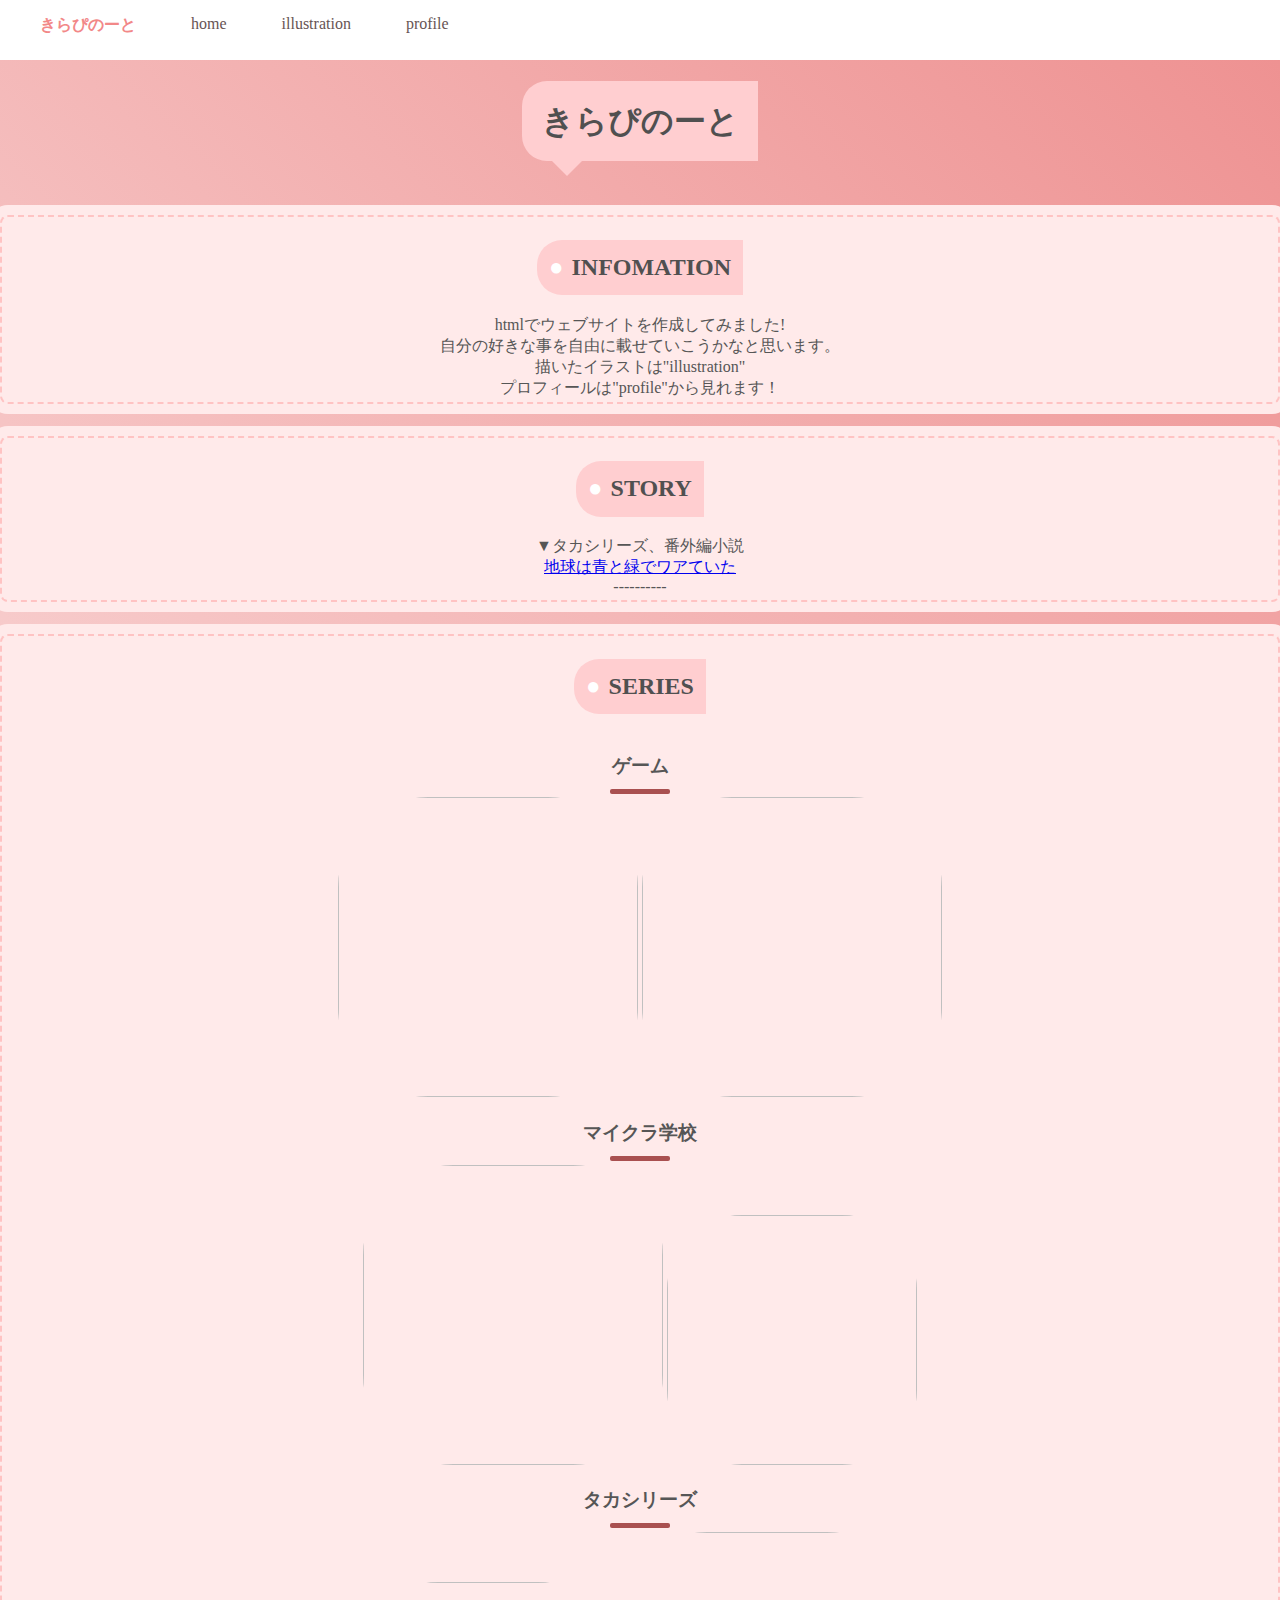
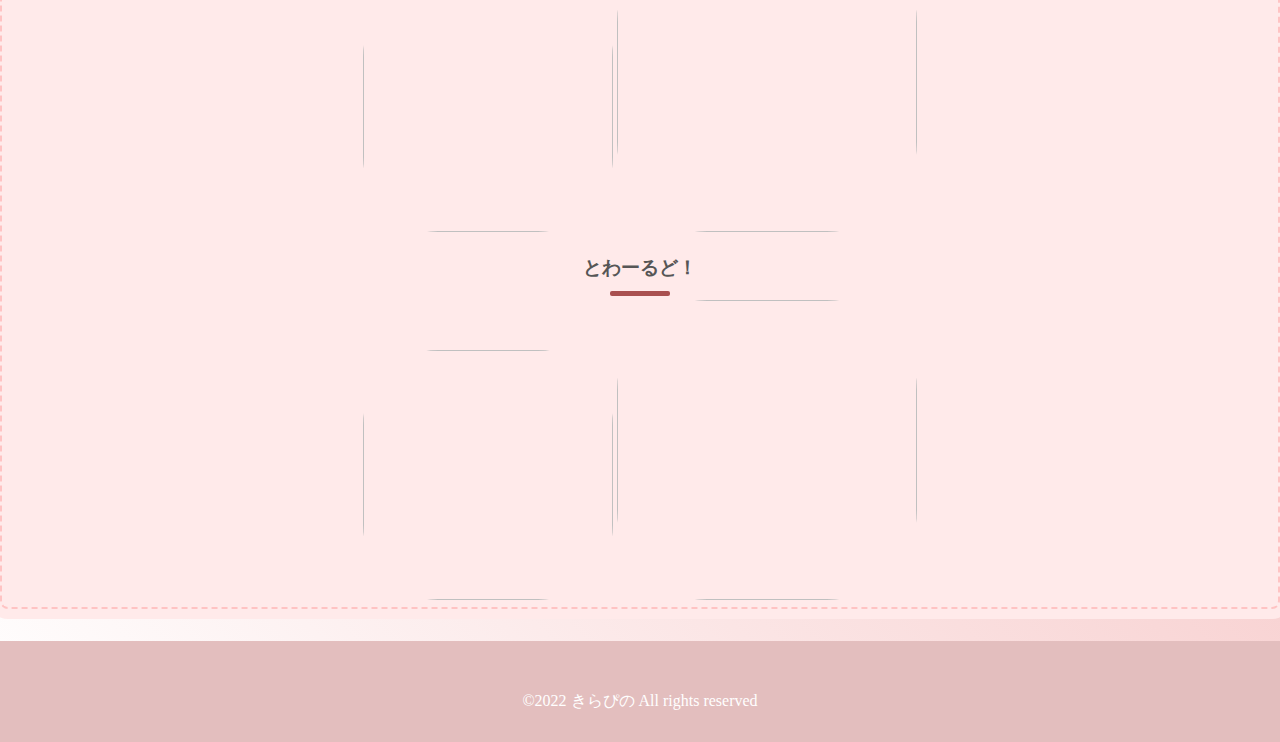
==== commit 542ad515: "Add files via upload" ====
--- a/index.html
+++ b/index.html
@@ -25,10 +25,6 @@
   自分の好きな事を自由に載せていこうかなと思います。<br>
   描いたイラストは"illustration"<br>
   プロフィールは"profile"から見れます！<br>
-  みんなでお絵描きチャットで描いた物はこちらにまとめてあります！↓<br>
-  <div class="button010">
-    <a href="https://kirapipi4.github.io/toword/illusts.html">絵チャまとめ</a><br>
-  </div>
 </div>
 
 <div class="box15">
@@ -39,12 +35,24 @@
 </div>
 
 <div class="box15">
-<h2>PHOTO</h2><br>
+<h2>SERIES</h2><br>
+<h3>ゲーム</h3><br>
 <img src="https://64.media.tumblr.com/74c7d7861683a3d09891c24f8fb6155b/tumblr_inline_rh8adh6iJs1y17zzh_500.jpg" width="300">
 <img src="https://64.media.tumblr.com/5ec2379e968a7ae5cf0922f34a34c78c/tumblr_inline_rh8aad8a6T1y17zzh_500.jpg" width="300">
+<br>
+<h3>マイクラ学校</h3><br>
+<img src="https://64.media.tumblr.com/96b1d87d70e65b8f3d35259411f6b0fe/tumblr_inline_rhhhgtRJ3t1y17zzh_500.jpg" width="300">
+<img src="https://img.poipiku.com/user_img02/003767029/007418015_4BNA21nvZ.jpeg_640.jpg" width="250" alt="" title="マイクラ学校">
+<br>
+<h3>タカシリーズ</h3><br>
+<img src="https://64.media.tumblr.com/2a5295e5a0ac1ea4595d3624bd8acfde/tumblr_inline_rhhhp06zDM1y17zzh_500.jpg" width="250">
+<img src="https://64.media.tumblr.com/844276a94ea210e529c282120a1bd171/tumblr_inline_rhhhpvvfru1y17zzh_500.jpg" width="300">
+<br>
+<h3>とわーるど！</h3><br>
+<img src="https://64.media.tumblr.com/05bfcbd56287c4507057fbb23e2cec79/tumblr_inline_rhhhwmKbJA1y17zzh_500.jpg" width="250">
+<img src="https://64.media.tumblr.com/6965a34e6da3877eaf75f33e6eb84450/tumblr_inline_rhhhxbaeTn1y17zzh_500.jpg" width="300">
+
 </div>
-
-<img src=https://kirapipi4.github.io/toword/img/top.jpg width="300">
 
 
 
--- a/body.prpfile.css
+++ b/body.prpfile.css
@@ -276,3 +276,22 @@
   background: #ffa3a3;
   color: #FFF;
 }
+
+/* 011 */
+.button011 a {
+  background: #ffb8d7;
+  position: relative;
+  display: flex;
+  justify-content: space-around;
+  align-items: center;
+  margin: 0 auto;
+  max-width: 240px;
+  padding: 10px 25px;
+  color: #646464;
+  transition: 0.3s ease-in-out;
+  clip-path: polygon(5% 0%, 100% 0%, 95% 100%, 0% 100%);
+}
+.button011 a:hover {
+  background: #ffc6c8;
+  color: rgb(244, 244, 244);
+}
